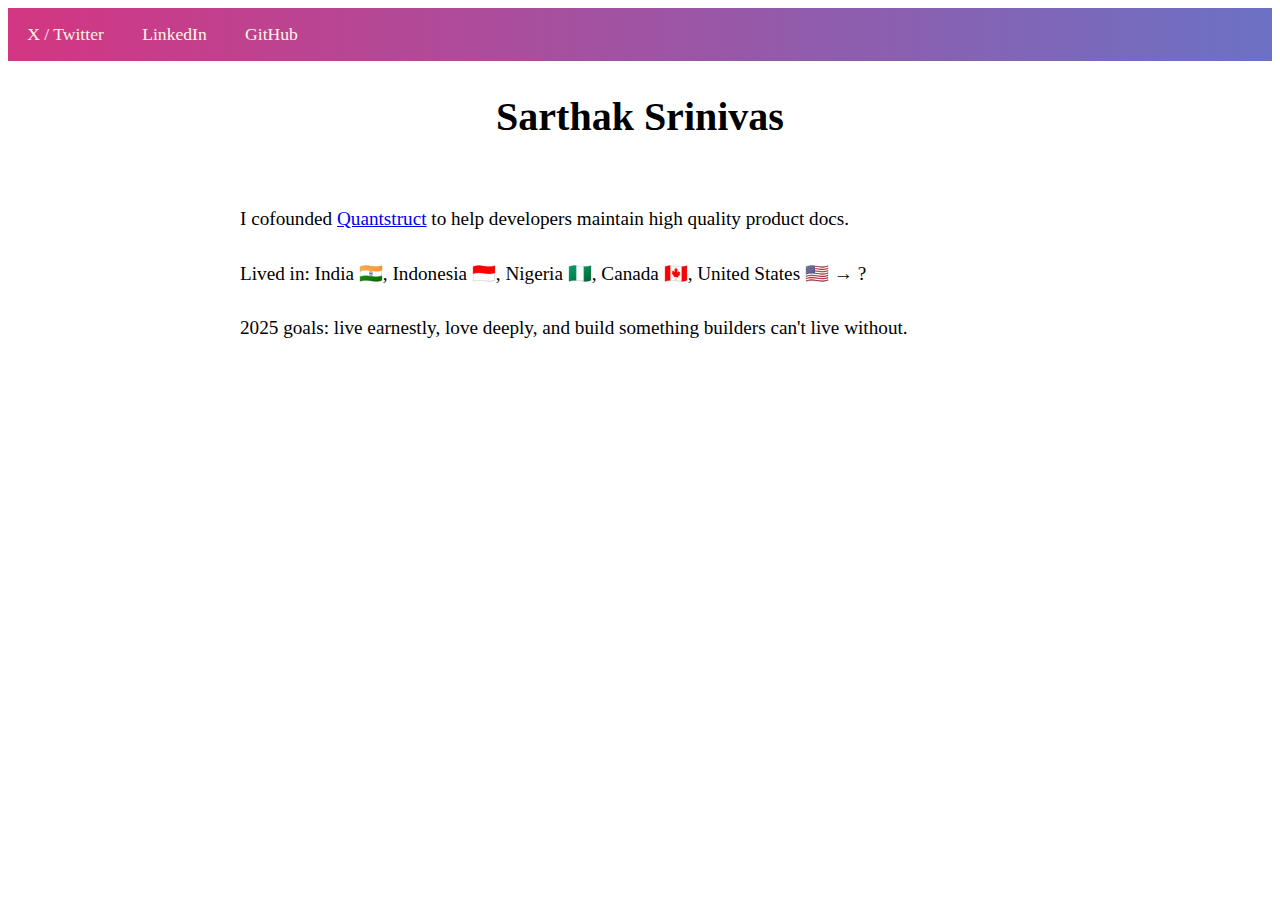
==== index.html @ c7d4b1ac "website update" ====
<!DOCTYPE html>
<html lang="en">

<head>
  <meta charset="UTF-8">
  <meta http-equiv="X-UA-Compatible" content="IE=edge">
  <meta name="viewport" content="width=device-width, initial-scale=1.0">
  <link rel="stylesheet" href="style.css" />
  <link href="https://thomasf.github.io/solarized-css/solarized-light.min.css" rel="stylesheet" />
  <link href="https://thomasf.github.io/solarized-css/solarized-dark.min.css" rel="stylesheet" id="theme-dark" disabled />
  <script src="script.js"></script>
  <title>Sarthak Srinivas</title>
</head>

<body>
  <nav>
    <ul id="socials">
      <li><a href="https://www.x.com/sarthaksrinivas">X / Twitter</a></li>
      <li><a href="https://www.linkedin.com/in/sarthaksrinivas">LinkedIn</a></li>
      <li><a href="https://www.github.com/sarthaksrinivas">GitHub</a></li>
    </ul>
  </nav>
  <main id="about-me">
    <h1>Sarthak Srinivas</h1>
    <img class="profile" src="img/profile.jpg" alt="" scale>
    <p>I cofounded <a href="https://quantstruct.com">Quantstruct</a> to help developers maintain high quality product docs.</p>
    <p>Lived in: India 🇮🇳, Indonesia 🇮🇩, Nigeria 🇳🇬, Canada 🇨🇦, United States 🇺🇸 → ?</p>
    <p>2025 goals: live earnestly, love deeply, and build something builders can't live without.</p>
  </main>
</body>

</html>
---- style.css ----
img {
  /* make img reasonable size */
  width: 50%;
  height: auto;

  /* center the img */
  display: block;
  margin: 2rem auto;
}

nav {
  background: linear-gradient(to right, #d33682, #6c71c4);
}

ul {

  list-style-type: none;
  margin: 0;
  padding: 0;
  overflow: hidden;
}

li {
  float: left;
  color: #fdf6e3;
  font-size: 1.1rem;
}

li a {
  display: block;
  padding: 1rem 1.2rem;
  text-decoration: none; /* remove underline */ 
  color: #fdf6e3;
}

li a:hover {
  background-color: #073642;
  color: #fdf6e3;
}

li a:visited {
  color: #fdf6e3;
}

li a:link {
  color: #fdf6e3;
}

h1 {
  text-align: center;
  font-size: 2.5rem;
  margin: 2rem 0;
}

/* Add new styles for the card layout */
main {
  max-width: 800px;
  margin: 0 auto;
  /* padding: 2rem; */
}

p {
  font-size: 1.2rem;
  line-height: 1.6;
  margin: 1.5rem 0;
}

/* Make layout responsive */
@media (max-width: 768px) {
  img {
    width: 80%;  /* Larger images on mobile */
  }
  
  #about-me {
    padding: 1rem;
    margin: 1rem;
  }
  
  li {
    float: none;  /* Stack nav items on mobile */
    text-align: center;
  }
  
  h1 {
    font-size: 2rem;
  }
}
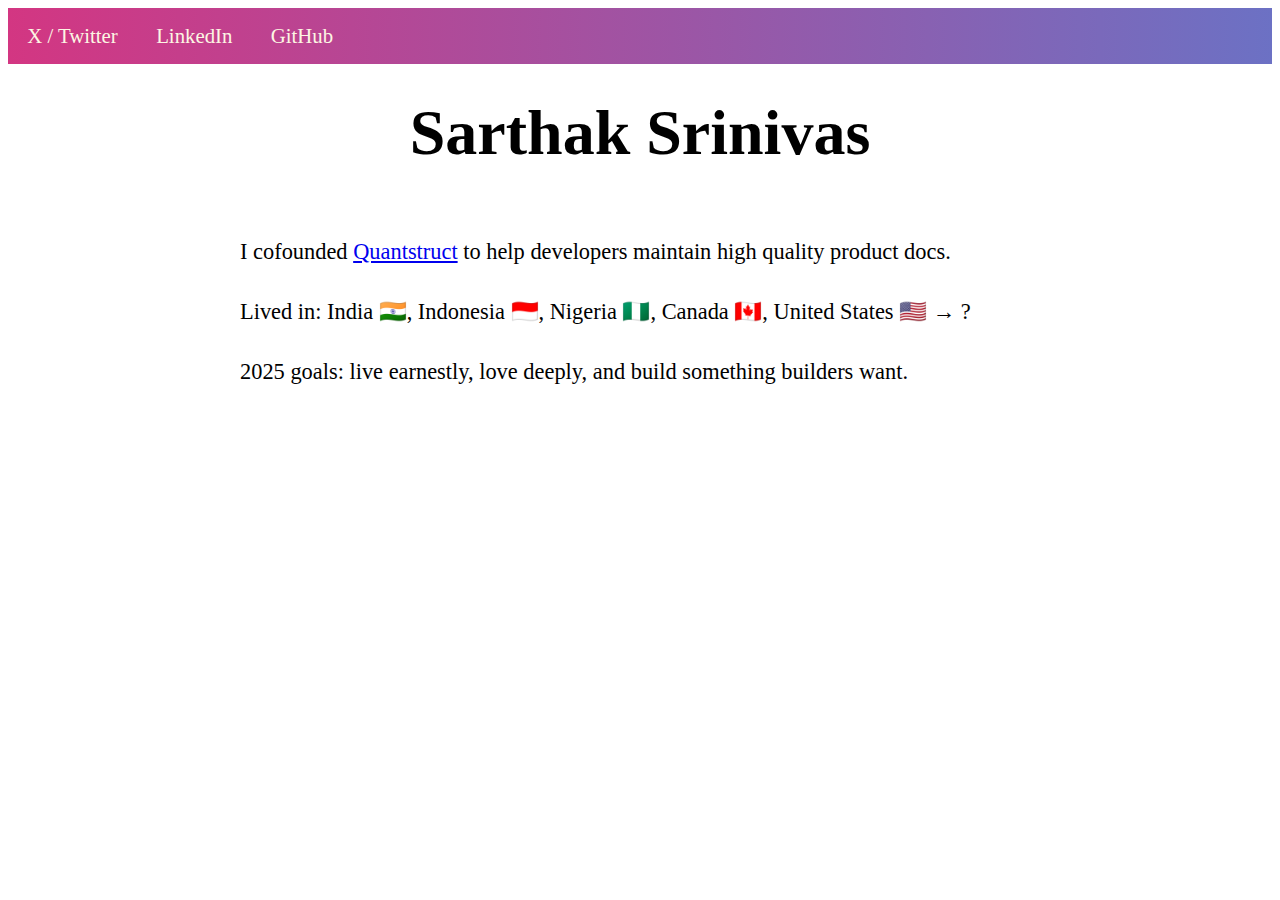
==== commit a9fed196: "shorten sentences" ====
--- a/index.html
+++ b/index.html
@@ -25,7 +25,7 @@
     <img class="profile" src="img/profile.jpg" alt="" scale>
     <p>I cofounded <a href="https://quantstruct.com">Quantstruct</a> to help developers maintain high quality product docs.</p>
     <p>Lived in: India 🇮🇳, Indonesia 🇮🇩, Nigeria 🇳🇬, Canada 🇨🇦, United States 🇺🇸 → ?</p>
-    <p>2025 goals: live earnestly, love deeply, and build something builders can't live without.</p>
+    <p>2025 goals: live earnestly, love deeply, and build something builders want.</p>
   </main>
 </body>
 
--- a/style.css
+++ b/style.css
@@ -1,6 +1,6 @@
 img {
   /* make img reasonable size */
-  width: 50%;
+  width: 65%;
   height: auto;
 
   /* center the img */
@@ -23,7 +23,7 @@
 li {
   float: left;
   color: #fdf6e3;
-  font-size: 1.1rem;
+  font-size: 1.3rem;
 }
 
 li a {
@@ -48,7 +48,7 @@
 
 h1 {
   text-align: center;
-  font-size: 2.5rem;
+  font-size: 4rem;
   margin: 2rem 0;
 }
 
@@ -56,11 +56,10 @@
 main {
   max-width: 800px;
   margin: 0 auto;
-  /* padding: 2rem; */
 }
 
 p {
-  font-size: 1.2rem;
+  font-size: 1.4rem;
   line-height: 1.6;
   margin: 1.5rem 0;
 }
@@ -68,7 +67,7 @@
 /* Make layout responsive */
 @media (max-width: 768px) {
   img {
-    width: 80%;  /* Larger images on mobile */
+    width: 85%;  /* Larger images on mobile */
   }
   
   #about-me {
@@ -82,6 +81,6 @@
   }
   
   h1 {
-    font-size: 2rem;
+    font-size: 4rem;
   }
 }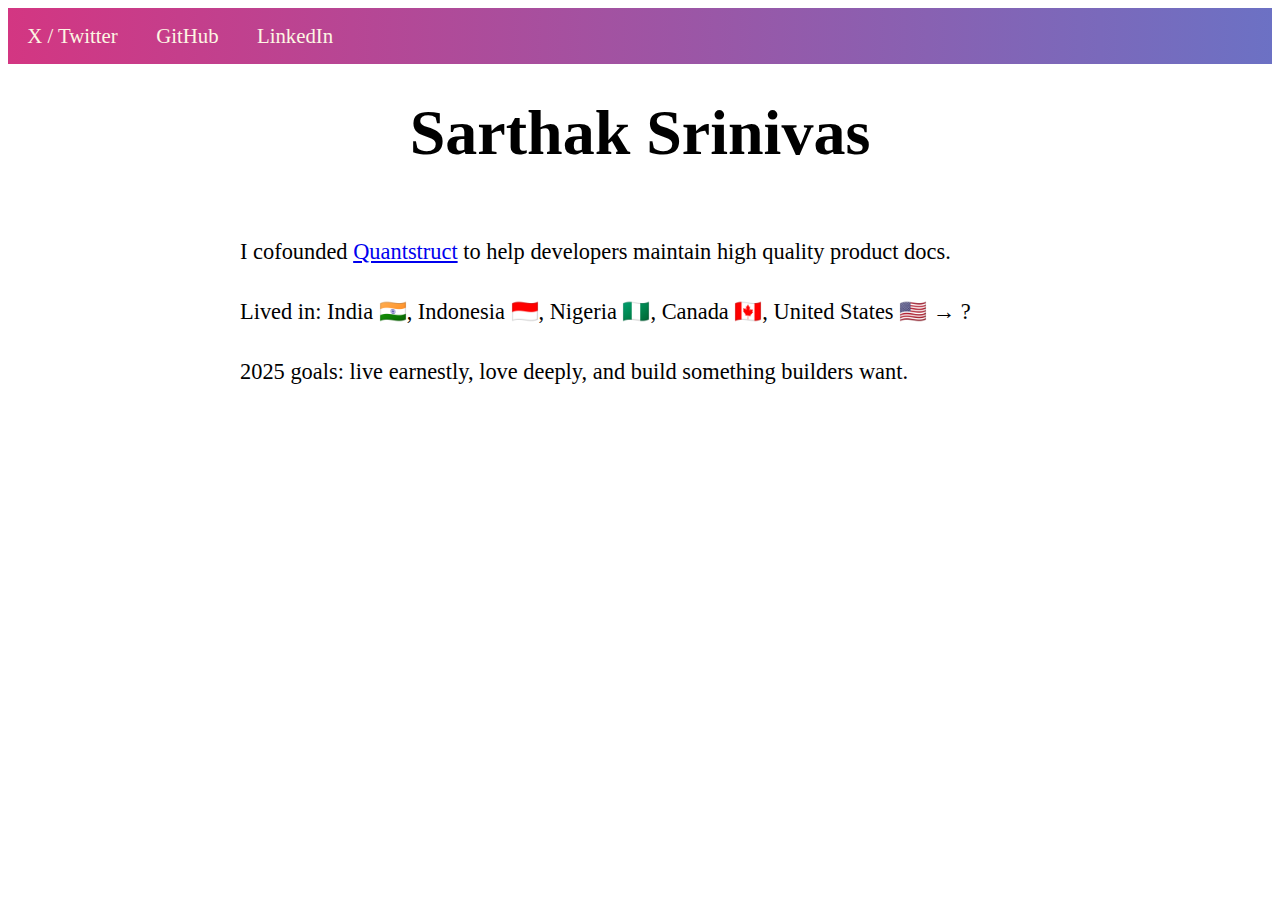
==== commit 2a0f7b6e: "reorder nav" ====
--- a/index.html
+++ b/index.html
@@ -7,8 +7,6 @@
   <meta name="viewport" content="width=device-width, initial-scale=1.0">
   <link rel="stylesheet" href="style.css" />
   <link href="https://thomasf.github.io/solarized-css/solarized-light.min.css" rel="stylesheet" />
-  <link href="https://thomasf.github.io/solarized-css/solarized-dark.min.css" rel="stylesheet" id="theme-dark" disabled />
-  <script src="script.js"></script>
   <title>Sarthak Srinivas</title>
 </head>
 
@@ -16,8 +14,8 @@
   <nav>
     <ul id="socials">
       <li><a href="https://www.x.com/sarthaksrinivas">X / Twitter</a></li>
+      <li><a href="https://www.github.com/sarthaksrinivas">GitHub</a></li>
       <li><a href="https://www.linkedin.com/in/sarthaksrinivas">LinkedIn</a></li>
-      <li><a href="https://www.github.com/sarthaksrinivas">GitHub</a></li>
     </ul>
   </nav>
   <main id="about-me">
--- a/style.css
+++ b/style.css
@@ -1,3 +1,7 @@
+html {
+  font-size: 16px;
+}
+
 img {
   /* make img reasonable size */
   width: 65%;
@@ -13,7 +17,6 @@
 }
 
 ul {
-
   list-style-type: none;
   margin: 0;
   padding: 0;
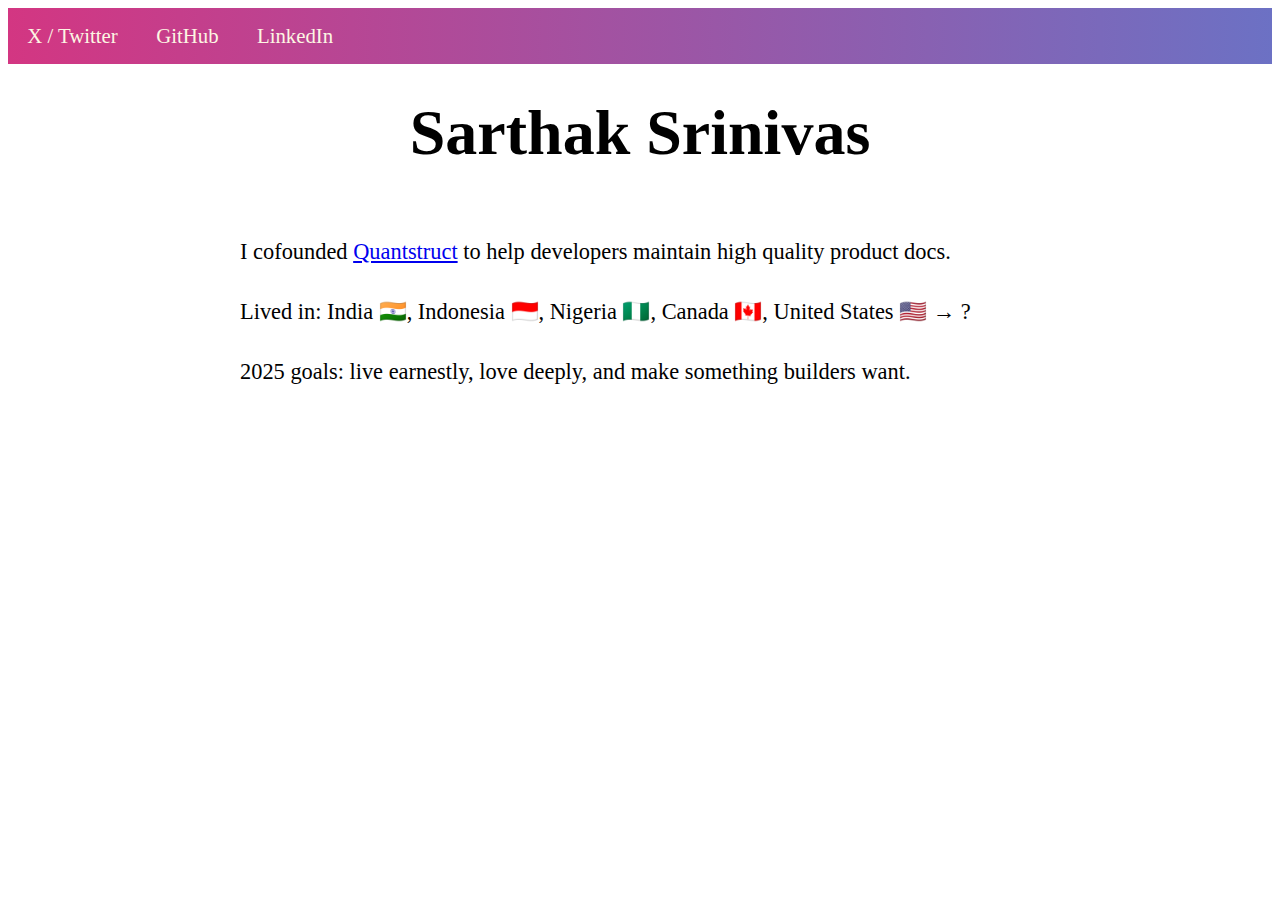
==== commit 7a268da3: "sprinkle in pg touch" ====
--- a/index.html
+++ b/index.html
@@ -23,7 +23,7 @@
     <img class="profile" src="img/profile.jpg" alt="" scale>
     <p>I cofounded <a href="https://quantstruct.com">Quantstruct</a> to help developers maintain high quality product docs.</p>
     <p>Lived in: India 🇮🇳, Indonesia 🇮🇩, Nigeria 🇳🇬, Canada 🇨🇦, United States 🇺🇸 → ?</p>
-    <p>2025 goals: live earnestly, love deeply, and build something builders want.</p>
+    <p>2025 goals: live earnestly, love deeply, and make something builders want.</p>
   </main>
 </body>
 
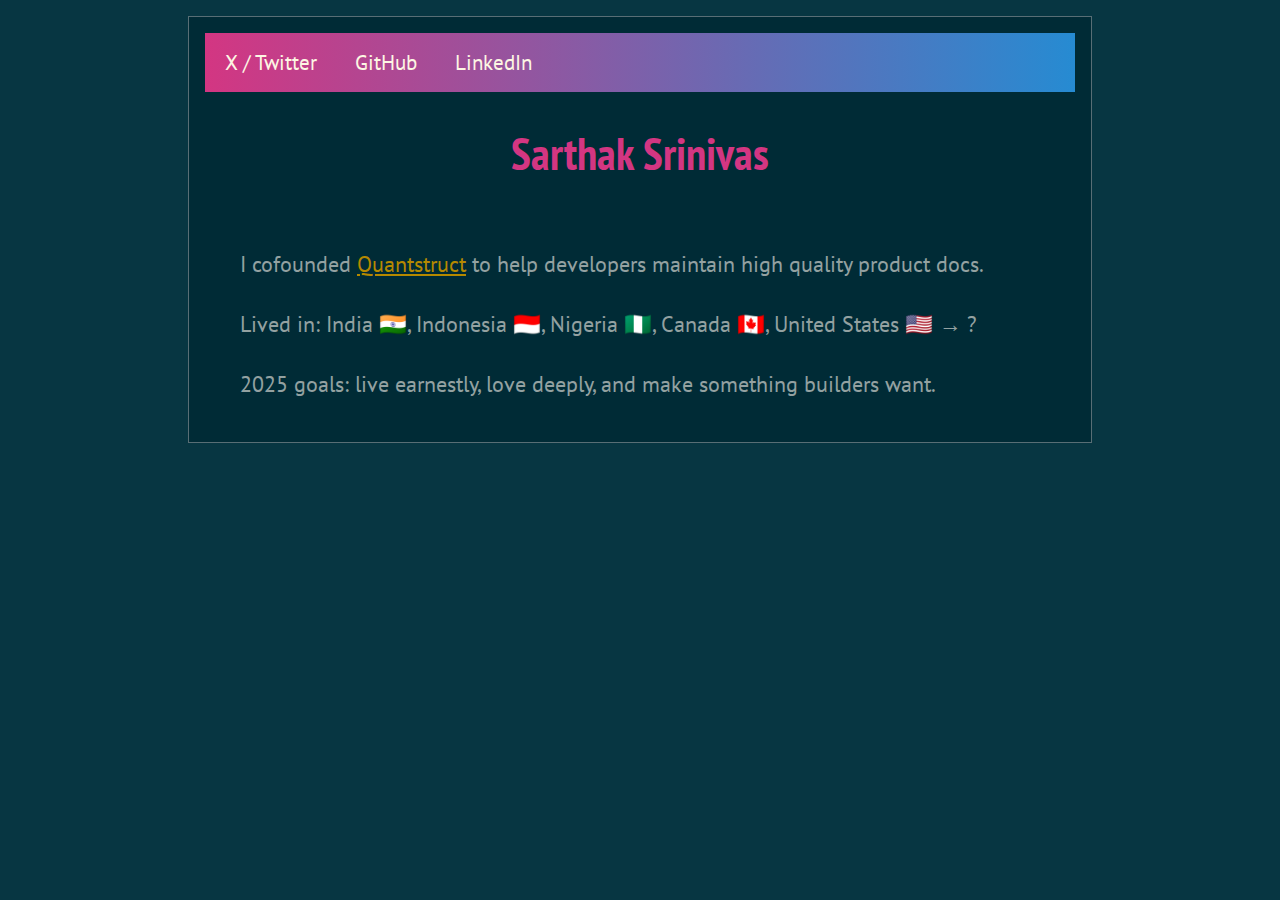
==== commit c2daaa26: "switch to dark mode" ====
--- a/index.html
+++ b/index.html
@@ -6,8 +6,8 @@
   <meta http-equiv="X-UA-Compatible" content="IE=edge">
   <meta name="viewport" content="width=device-width, initial-scale=1.0">
   <link rel="stylesheet" href="style.css" />
-  <link href="https://thomasf.github.io/solarized-css/solarized-light.min.css" rel="stylesheet" />
-  <title>Sarthak Srinivas</title>
+  <link href="solarized-dark.min.css" rel="stylesheet" />
+  <title>Sarthak Srinivas Website</title>
 </head>
 
 <body>
@@ -20,7 +20,7 @@
   </nav>
   <main id="about-me">
     <h1>Sarthak Srinivas</h1>
-    <img class="profile" src="img/profile.jpg" alt="" scale>
+    <img class="profile" src="profile.jpg" alt="" scale>
     <p>I cofounded <a href="https://quantstruct.com">Quantstruct</a> to help developers maintain high quality product docs.</p>
     <p>Lived in: India 🇮🇳, Indonesia 🇮🇩, Nigeria 🇳🇬, Canada 🇨🇦, United States 🇺🇸 → ?</p>
     <p>2025 goals: live earnestly, love deeply, and make something builders want.</p>
--- a/style.css
+++ b/style.css
@@ -1,19 +1,50 @@
-html {
-  font-size: 16px;
+/* CSS Variables for colors and common values */
+:root {
+  --color-primary: #d33682;
+  --color-secondary: #268bd2;
+  --color-hover: #6c71c4;
+  --color-text: #93a1a1;
+  --color-light: #fdf6e3;
+  --base-font-size: 16px;
+  --spacing: 1rem;
 }
 
+/* Base styles */
+html {
+  font-size: var(--base-font-size);
+}
+
+/* Layout */
+main {
+  max-width: 800px;
+  margin: 0 auto;
+}
+
+/* Typography */
+h1 {
+  text-align: center;
+  font-size: 4rem;
+  margin: calc(var(--spacing) * 2) 0;
+}
+
+p {
+  font-size: 1.4rem;
+  line-height: 1.6;
+  margin: 1.5rem 0;
+  color: var(--color-text);
+}
+
+/* Images */
 img {
-  /* make img reasonable size */
   width: 65%;
   height: auto;
-
-  /* center the img */
   display: block;
-  margin: 2rem auto;
+  margin: calc(var(--spacing) * 2) auto;
 }
 
+/* Navigation */
 nav {
-  background: linear-gradient(to right, #d33682, #6c71c4);
+  background: linear-gradient(to right, var(--color-primary), var(--color-secondary));
 }
 
 ul {
@@ -25,24 +56,36 @@
 
 li {
   float: left;
-  color: #fdf6e3;
+  color: var(--color-light);
   font-size: 1.3rem;
 }
 
 li a {
   display: block;
-  padding: 1rem 1.2rem;
-  text-decoration: none; /* remove underline */ 
-  color: #fdf6e3;
+  padding: var(--spacing) 1.2rem;
+  text-decoration: none;
+  color: var(--color-light);
 }
 
 li a:hover {
-  background-color: #073642;
-  color: #fdf6e3;
+  background-color: var(--color-hover);
 }
 
-li a:visited {
-  color: #fdf6e3;
+/* Media Queries */
+@media (max-width: 768px) {
+  img {
+    width: 85%;
+  }
+  
+  li {
+    float: none;
+    text-align: center;
+  }
+  
+  #about-me {
+    padding: var(--spacing);
+    margin: var(--spacing);
+  }
 }
 
 li a:link {
@@ -65,6 +108,7 @@
   font-size: 1.4rem;
   line-height: 1.6;
   margin: 1.5rem 0;
+  color: #93a1a1;
 }
 
 /* Make layout responsive */
--- a/solarized-dark.min.css
+++ b/solarized-dark.min.css
@@ -0,0 +1 @@
+@import url(http://fonts.googleapis.com/css?family=Inconsolata);@import url(http://fonts.googleapis.com/css?family=PT+Sans);@import url(http://fonts.googleapis.com/css?family=PT+Sans+Narrow:400,700);article,aside,details,figcaption,figure,footer,header,hgroup,nav,section,summary{display:block}audio,canvas,video{display:inline-block}audio:not([controls]){display:none;height:0}[hidden]{display:none}html{font-family:sans-serif;-webkit-text-size-adjust:100%;-ms-text-size-adjust:100%}body{margin:0}a:focus{outline:thin dotted}a:active,a:hover{outline:0}h1{font-size:2em}abbr[title]{border-bottom:1px dotted}b,strong{font-weight:bold}dfn{font-style:italic}mark{background:#ff0;color:#000}code,kbd,pre,samp{font-family:monospace,serif;font-size:1em}pre{white-space:pre-wrap;word-wrap:break-word}q{quotes:"\201C" "\201D" "\2018" "\2019"}small{font-size:80%}sub,sup{font-size:75%;line-height:0;position:relative;vertical-align:baseline}sup{top:-0.5em}sub{bottom:-0.25em}img{border:0}svg:not(:root){overflow:hidden}figure{margin:0}fieldset{border:1px solid #c0c0c0;margin:0 2px;padding:.35em .625em .75em}legend{border:0;padding:0}button,input,select,textarea{font-family:inherit;font-size:100%;margin:0}button,input{line-height:normal}button,html input[type="button"],input[type="reset"],input[type="submit"]{-webkit-appearance:button;cursor:pointer}button[disabled],input[disabled]{cursor:default}input[type="checkbox"],input[type="radio"]{box-sizing:border-box;padding:0}input[type="search"]{-webkit-appearance:textfield;-moz-box-sizing:content-box;-webkit-box-sizing:content-box;box-sizing:content-box}input[type="search"]::-webkit-search-cancel-button,input[type="search"]::-webkit-search-decoration{-webkit-appearance:none}button::-moz-focus-inner,input::-moz-focus-inner{border:0;padding:0}textarea{overflow:auto;vertical-align:top}table{border-collapse:collapse;border-spacing:0}html{font-family:'PT Sans',sans-serif}pre,code{font-family:'Inconsolata',sans-serif}h1,h2,h3,h4,h5,h6{font-family:'PT Sans Narrow',sans-serif;font-weight:700}html{background-color:#073642;color:#839496;margin:1em}body{background-color:#002b36;margin:0 auto;max-width:23cm;border:1pt solid #586e75;padding:1em}code{background-color:#073642;padding:2px}a{color:#b58900}a:visited{color:#cb4b16}a:hover{color:#cb4b16}h1{color:#d33682}h2,h3,h4,h5,h6{color:#859900}pre{background-color:#002b36;color:#839496;border:1pt solid #586e75;padding:1em;box-shadow:5pt 5pt 8pt #073642}pre code{background-color:#002b36}h1{font-size:2.8em}h2{font-size:2.4em}h3{font-size:1.8em}h4{font-size:1.4em}h5{font-size:1.3em}h6{font-size:1.15em}.tag{background-color:#073642;color:#d33682;padding:0 .2em}.todo,.next,.done{color:#002b36;background-color:#dc322f;padding:0 .2em}.tag{-webkit-border-radius:.35em;-moz-border-radius:.35em;border-radius:.35em}.TODO{-webkit-border-radius:.2em;-moz-border-radius:.2em;border-radius:.2em;background-color:#2aa198}.NEXT{-webkit-border-radius:.2em;-moz-border-radius:.2em;border-radius:.2em;background-color:#268bd2}.ACTIVE{-webkit-border-radius:.2em;-moz-border-radius:.2em;border-radius:.2em;background-color:#268bd2}.DONE{-webkit-border-radius:.2em;-moz-border-radius:.2em;border-radius:.2em;background-color:#859900}.WAITING{-webkit-border-radius:.2em;-moz-border-radius:.2em;border-radius:.2em;background-color:#cb4b16}.HOLD{-webkit-border-radius:.2em;-moz-border-radius:.2em;border-radius:.2em;background-color:#d33682}.NOTE{-webkit-border-radius:.2em;-moz-border-radius:.2em;border-radius:.2em;background-color:#d33682}.CANCELLED{-webkit-border-radius:.2em;-moz-border-radius:.2em;border-radius:.2em;background-color:#859900}